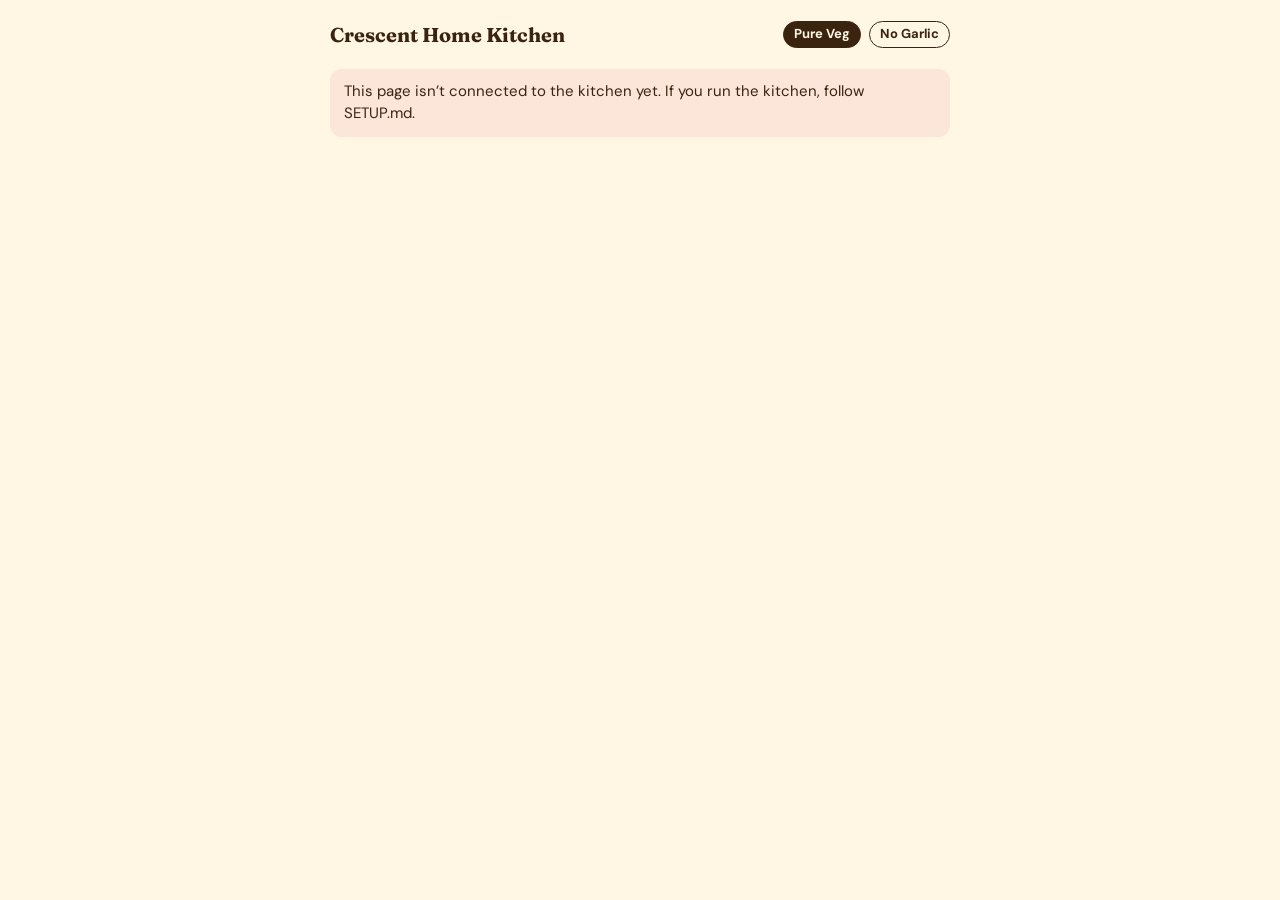
==== index.html @ 1e6add53 "Crescent Home Kitchen ordering site Customer order page, admin page (menu, poster, limits, orders, r" ====
<!doctype html>
<html lang="en">
<head>
<meta charset="utf-8">
<meta name="viewport" content="width=device-width,initial-scale=1,viewport-fit=cover">
<title>Crescent Home Kitchen</title>
<meta name="description" content="Order home-cooked lunch and dinner from Crescent Home Kitchen.">
<link rel="stylesheet" href="https://fonts.googleapis.com/css2?family=Fraunces:ital,opsz,wght@0,9..144,500;0,9..144,700;0,9..144,800;1,9..144,500&family=DM+Sans:wght@400;500;700&display=swap">
<link rel="stylesheet" href="style.css">
<style>
.menu-head { display: flex; flex-direction: column; gap: 4px; }
.facts { display: grid; grid-template-columns: repeat(auto-fit, minmax(140px, 1fr)); gap: 10px; background: var(--bg); border-radius: 12px; padding: 12px 14px; }
.facts div { display: flex; flex-direction: column; font-size: 14px; color: var(--muted); }
.facts strong { color: var(--ink); font-size: 16px; }
.orderbar {
  position: sticky; bottom: 0; z-index: 2; display: flex; align-items: center; justify-content: space-between; gap: 12px;
  background: var(--surface); border: 1px solid var(--line); border-radius: 16px; padding: 12px 12px 12px 18px;
  margin-bottom: env(safe-area-inset-bottom, 0px); box-shadow: 0 -6px 18px rgba(58, 36, 16, 0.08);
}
.orderbar .sum { display: flex; flex-direction: column; line-height: 1.2; }
.orderbar .sum span { font-size: 14px; color: var(--muted); }
.orderbar .sum strong { font-family: var(--display); font-size: 26px; font-weight: 800; }
.receipt { list-style: none; margin: 0; padding: 0; display: flex; flex-direction: column; gap: 6px; }
.receipt li { display: flex; justify-content: space-between; gap: 12px; }
.receipt li.total { border-top: 1px solid var(--line); padding-top: 8px; font-weight: 700; }
.big { font-family: var(--display); font-weight: 800; font-size: 44px; line-height: 1; color: var(--accent); }
form { display: flex; flex-direction: column; gap: 16px; }
</style>
</head>
<body>
<div class="wrap narrow">
  <header class="brand">
    <span class="name">Crescent Home Kitchen</span>
    <span class="tags"><span class="tag solid">Pure Veg</span><span class="tag">No Garlic</span></span>
  </header>

  <p id="loading" class="muted" role="status">Loading the menu…</p>
  <div id="setup" class="banner" hidden>This page isn’t connected to the kitchen yet. If you run the kitchen, follow SETUP.md.</div>

  <section id="none" class="card" hidden>
    <h2>No orders open right now</h2>
    <p class="muted">Keep an eye on the WhatsApp group for the next menu.</p>
    <div class="actions"><button type="button" class="secondary" data-reload>Check again</button></div>
  </section>

  <section id="failed" class="card" hidden>
    <h2>Couldn’t load the menu</h2>
    <p class="muted" id="failedMsg"></p>
    <div class="actions"><button type="button" class="secondary" data-reload>Try again</button></div>
  </section>

  <form id="orderForm" novalidate hidden>
    <div class="seg" id="tabs" role="group" aria-label="Choose a meal" hidden></div>

    <section class="card">
      <div class="menu-head">
        <h1 id="title"></h1>
        <p class="muted" id="date"></p>
      </div>
      <div class="facts">
        <div>Order by<strong id="orderBy"></strong></div>
        <div>Pickup<strong id="pickup"></strong></div>
        <div>Collect from<strong id="place"></strong></div>
      </div>
      <div id="picker"></div>
    </section>

    <section class="card">
      <h2>Your details</h2>
      <div class="fields one">
        <label for="name">Name<input id="name" autocomplete="name" autocapitalize="words" maxlength="60" required></label>
      </div>
      <div class="fields">
        <label for="phone">Phone<input id="phone" type="tel" inputmode="tel" autocomplete="tel" maxlength="20" placeholder="10-digit mobile" required></label>
        <label for="flat">Flat number<input id="flat" autocomplete="off" maxlength="30" placeholder="e.g. D-1203" required></label>
      </div>
      <label for="notes">Anything we should know? (optional)<textarea id="notes" maxlength="200" placeholder="e.g. less spicy, coming at 1:15"></textarea></label>
      <p class="hint">Pay by UPI when you pick up. We’ll show you the QR code.</p>
    </section>

    <p class="status" id="status" role="status" aria-live="polite"></p>

    <div class="orderbar">
      <div class="sum"><span id="count">Nothing picked yet</span><strong id="total">₹0</strong></div>
      <button type="submit" id="placeBtn" disabled>Place order</button>
    </div>
  </form>

  <section id="done" class="card" hidden aria-live="polite">
    <p class="big">Order placed</p>
    <p>Order <strong id="dId"></strong> for <strong id="dWho"></strong></p>
    <ul class="receipt" id="dItems"></ul>
    <p id="dPickup"></p>
    <p class="hint" id="dHelp"></p>
    <div class="actions"><button type="button" class="secondary" id="again">Place another order</button></div>
  </section>
</div>

<script src="config.js"></script>
<script src="app.js"></script>
<script>
(function () {
  const C = Crescent, $ = id => document.getElementById(id);
  const DETAILS = 'crescent-customer';
  let menus = [], current = null;

  const picker = C.Picker($('picker'), refreshBar);

  function show(id) {
    ['loading', 'setup', 'none', 'failed', 'orderForm', 'done'].forEach(x => { $(x).hidden = x !== id; });
  }

  function refreshBar() {
    const n = picker.count(), b = picker.bill();
    $('count').textContent = n ? C.plural(n, 'item') : 'Nothing picked yet';
    $('total').textContent = C.rupees(b.total);
    $('placeBtn').disabled = !n;
  }

  function choose(id) {
    current = menus.find(m => m.id === id) || menus[0];
    $('tabs').querySelectorAll('button').forEach(b => b.setAttribute('aria-pressed', String(b.dataset.id === current.id)));
    $('title').textContent = C.mealTitle(current.date, current.meal);
    $('date').textContent = C.fmtDate(current.date);
    $('orderBy').textContent = C.fmtTime(current.orderBy) || '—';
    $('pickup').textContent = current.pickup || '—';
    $('place').textContent = current.flat || '—';
    picker.setMenu(current);
  }

  function load(keepId) {
    if (!C.configured) return show('setup');
    show('loading');
    C.get('menus').then(d => {
      menus = d.menus;
      if (!menus.length) return show('none');
      $('tabs').hidden = menus.length < 2;
      $('tabs').innerHTML = menus.map(m => `<button type="button" data-id="${C.esc(m.id)}" aria-pressed="false">${C.esc(C.mealTitle(m.date, m.meal))}</button>`).join('');
      show('orderForm');
      choose(keepId);
    }).catch(e => { $('failedMsg').textContent = e.message; show('failed'); });
  }

  $('tabs').addEventListener('click', e => {
    const b = e.target.closest('button[data-id]');
    if (b) { choose(b.dataset.id); $('status').textContent = ''; }
  });
  document.querySelectorAll('[data-reload]').forEach(b => b.addEventListener('click', () => load()));

  const saved = C.store.get(DETAILS) || {};
  ['name', 'phone', 'flat'].forEach(k => { $(k).value = saved[k] || ''; });

  function say(msg, isError) {
    $('status').textContent = msg;
    $('status').classList.toggle('error', !!isError);
  }

  $('orderForm').addEventListener('submit', e => {
    e.preventDefault();
    const who = { name: $('name').value.trim(), phone: $('phone').value.trim(), flat: $('flat').value.trim() };
    if (!picker.count()) return say('Pick at least one item.', true);
    if (!who.name) { $('name').focus(); return say('Please add your name.', true); }
    if (who.phone.replace(/\D/g, '').length < 10) { $('phone').focus(); return say('Please add a 10-digit phone number.', true); }
    if (!who.flat) { $('flat').focus(); return say('Please add your flat number.', true); }

    const btn = $('placeBtn');
    btn.disabled = true;
    say('Placing your order…');
    C.post(Object.assign({ action: 'placeOrder', menuId: current.id, qty: picker.qty(), notes: $('notes').value.trim() }, who)).then(d => {
      C.store.set(DETAILS, who);
      showDone(d.order);
    }).catch(err => {
      say(err.message, true);
      // Someone else may have taken the last few: reload the counts so the steppers are right again.
      if (err.code === 'limit' || err.code === 'closed' || err.code === 'gone') {
        const id = current.id;
        C.get('menus').then(d => {
          menus = d.menus;
          if (!menus.length) return show('none');
          if (menus.some(m => m.id === id)) choose(id); else load();
          say(err.message + ' We’ve updated what’s left. Please check your order again.', true);
        }).catch(() => {});
      }
      btn.disabled = !picker.count();
    });
  });

  function showDone(o) {
    const m = current;
    $('dId').textContent = '#' + o.id;
    $('dWho').textContent = o.name + ', ' + o.flat;
    $('dItems').innerHTML = picker.bill().rows.map(r => `<li><span>${r.qty} × ${C.esc(r.label)}</span><span class="num">${C.rupees(r.amount)}</span></li>`).join('')
      + `<li class="total"><span>Total, pay by UPI at pickup</span><span class="num">${C.rupees(o.total)}</span></li>`;
    $('dPickup').innerHTML = `Pick up on <strong>${C.esc(C.fmtDate(m.date))}</strong>, <strong>${C.esc(m.pickup || '')}</strong> from <strong>${C.esc(m.flat || '')}</strong>.`;
    let digits = (m.phone || '').replace(/\D/g, '');
    if (digits.length === 10) digits = '91' + digits;
    $('dHelp').innerHTML = digits
      ? `Need to change something? <a href="https://wa.me/${digits}?text=${encodeURIComponent('Hi! About my order #' + o.id + ' (' + o.name + ', ' + o.flat + '): ')}" target="_blank" rel="noopener">Message us on WhatsApp</a>.`
      : '';
    $('notes').value = '';
    show('done');
    window.scrollTo(0, 0);
  }

  $('again').addEventListener('click', () => { say(''); load(current && current.id); });

  load();
})();
</script>
</body>
</html>
---- style.css ----
/* Shared look for the order page and admin page: same colours and type as the Menu Maker. */
:root {
  --bg: #FFF7E3;
  --surface: #FFFFFF;
  --ink: #3A2410;
  --muted: #6B4E2E;
  --line: #E8D3A6;
  --accent: #B4441B;
  --accent-ink: #FFF7E3;
  --focus: #1F5FBF;
  --good: #2E6B3F;
  --good-bg: #E3F1E4;
  --warn-bg: #FCE6DA;
  --display: 'Fraunces', Georgia, 'Times New Roman', serif;
  --body: 'DM Sans', system-ui, -apple-system, 'Segoe UI', Roboto, sans-serif;
}
@media (prefers-color-scheme: dark) {
  :root:not([data-theme="light"]) {
    --bg: #1F1710; --surface: #2B2017; --ink: #F6EBD8; --muted: #CDB89A; --line: #4A3826;
    --accent: #F0A36E; --accent-ink: #2A1408; --focus: #8DB8FF; --good: #8FD19E; --good-bg: #1F3324; --warn-bg: #3D2418; color-scheme: dark;
  }
}
:root[data-theme="dark"] {
  --bg: #1F1710; --surface: #2B2017; --ink: #F6EBD8; --muted: #CDB89A; --line: #4A3826;
  --accent: #F0A36E; --accent-ink: #2A1408; --focus: #8DB8FF; --good: #8FD19E; --good-bg: #1F3324; --warn-bg: #3D2418; color-scheme: dark;
}
* { box-sizing: border-box; }
[hidden] { display: none !important; }
body {
  margin: 0; background: var(--bg); color: var(--ink); font-family: var(--body); font-size: 16px; line-height: 1.45;
  padding-left: max(16px, env(safe-area-inset-left, 0px));
  padding-right: max(16px, env(safe-area-inset-right, 0px));
  padding-block: 20px 40px;
}
.wrap { max-width: 1040px; margin: 0 auto; display: flex; flex-direction: column; gap: 20px; }
.wrap.narrow { max-width: 620px; }
h1 { font-family: var(--display); font-weight: 800; font-size: clamp(28px, 6vw, 40px); line-height: 1.05; margin: 0; text-wrap: balance; }
h2 { font-family: var(--display); font-weight: 700; font-size: 22px; margin: 0; }
h3 { margin: 0; font-size: 16px; font-weight: 700; }
p { margin: 0; }
a { color: var(--accent); }
.muted { color: var(--muted); }
.hint { font-size: 14px; color: var(--muted); }

.brand { display: flex; align-items: center; justify-content: space-between; gap: 12px; flex-wrap: wrap; }
.brand .name { font-family: var(--display); font-weight: 700; font-size: 20px; }
.tags { display: flex; gap: 8px; }
.tag { font-size: 13px; font-weight: 700; border: 1.5px solid var(--ink); border-radius: 999px; padding: 3px 10px; }
.tag.solid { background: var(--ink); color: var(--bg); }

.card { background: var(--surface); border: 1px solid var(--line); border-radius: 16px; padding: 18px; display: flex; flex-direction: column; gap: 14px; min-width: 0; }
.fields { display: grid; gap: 12px; grid-template-columns: repeat(2, minmax(0, 1fr)); }
.fields.one { grid-template-columns: minmax(0, 1fr); }
.fields.three { grid-template-columns: repeat(3, minmax(0, 1fr)); }
@media (max-width: 420px) { .fields, .fields.three { grid-template-columns: minmax(0, 1fr); } }
label { display: flex; flex-direction: column; gap: 6px; font-size: 13px; font-weight: 700; letter-spacing: 0.04em; text-transform: uppercase; color: var(--muted); min-width: 0; }
input, select, textarea {
  font: 500 17px/1.3 var(--body); color: var(--ink); background: var(--bg);
  border: 1.5px solid var(--line); border-radius: 10px; padding: 11px 12px; min-height: 46px; width: 100%; text-transform: none; letter-spacing: 0;
}
textarea { min-height: 70px; resize: vertical; }
input:focus-visible, select:focus-visible, textarea:focus-visible, button:focus-visible, summary:focus-visible, a:focus-visible { outline: 3px solid var(--focus); outline-offset: 2px; }
.prefix { display: flex; align-items: center; gap: 6px; }
.prefix > span { font: 700 17px var(--body); color: var(--ink); }

.actions { display: flex; flex-wrap: wrap; gap: 10px; }
button {
  font: 700 17px var(--body); border-radius: 999px; padding: 12px 22px; min-height: 48px; cursor: pointer;
  border: 2px solid var(--accent); background: var(--accent); color: var(--accent-ink);
}
.actions > button { flex: 1 1 160px; }
button.secondary { background: transparent; color: var(--accent); }
button.quiet { background: transparent; color: var(--muted); border-color: var(--line); font-size: 15px; min-height: 44px; padding: 8px 16px; }
button.small { font-size: 15px; min-height: 40px; padding: 6px 16px; }
button:disabled { opacity: 0.55; cursor: not-allowed; }
@media (prefers-reduced-motion: no-preference) { button { transition: transform 0.08s ease; } button:active:not(:disabled) { transform: scale(0.98); } }

.status { min-height: 1.4em; font-size: 15px; color: var(--muted); }
.status.error { color: var(--accent); font-weight: 700; }
.banner { border-radius: 12px; padding: 12px 14px; background: var(--warn-bg); font-size: 15px; }

/* Segmented choice, e.g. Lunch / Dinner */
.seg { display: inline-flex; border: 1.5px solid var(--line); border-radius: 999px; padding: 3px; gap: 3px; background: var(--bg); flex-wrap: wrap; }
.seg button { background: transparent; border: 0; color: var(--muted); min-height: 40px; padding: 6px 16px; font-size: 15px; }
.seg button[aria-pressed="true"] { background: var(--accent); color: var(--accent-ink); }

/* Item picker */
.pick-group { display: flex; flex-direction: column; gap: 4px; }
.pick-group + .pick-group { border-top: 1px solid var(--line); padding-top: 14px; }
.pg-head { display: flex; justify-content: space-between; align-items: baseline; gap: 12px; }
.pg-head .price { font-family: var(--display); font-weight: 800; font-size: 22px; white-space: nowrap; }
.pg-sub { font-size: 14px; color: var(--muted); }
.pick-row { display: flex; align-items: center; justify-content: space-between; gap: 12px; padding: 8px 0; min-height: 56px; }
.pick-row .pr-name { font-weight: 700; font-size: 17px; overflow-wrap: anywhere; }
.pick-row .pr-sub { font-size: 14px; color: var(--muted); font-weight: 500; }
.pick-row .pr-sub.out { color: var(--accent); font-weight: 700; }
.pr-right { display: flex; align-items: center; gap: 12px; flex: 0 0 auto; }
.pr-price { font-family: var(--display); font-weight: 800; font-size: 20px; }
.stepper { display: inline-flex; align-items: center; border: 1.5px solid var(--line); border-radius: 999px; background: var(--bg); }
.stepper button { width: 44px; min-height: 44px; padding: 0; border: 0; background: transparent; color: var(--accent); font-size: 24px; line-height: 1; border-radius: 999px; }
.stepper output { min-width: 28px; text-align: center; font-weight: 700; font-size: 18px; font-variant-numeric: tabular-nums; }

.pill { display: inline-block; font-size: 13px; font-weight: 700; border-radius: 999px; padding: 2px 10px; background: var(--bg); border: 1px solid var(--line); color: var(--muted); white-space: nowrap; }
.pill.good { background: var(--good-bg); color: var(--good); border-color: transparent; }
.pill.warn { background: var(--warn-bg); color: var(--accent); border-color: transparent; }
.pill.off { text-decoration: line-through; }
.num { font-variant-numeric: tabular-nums; }
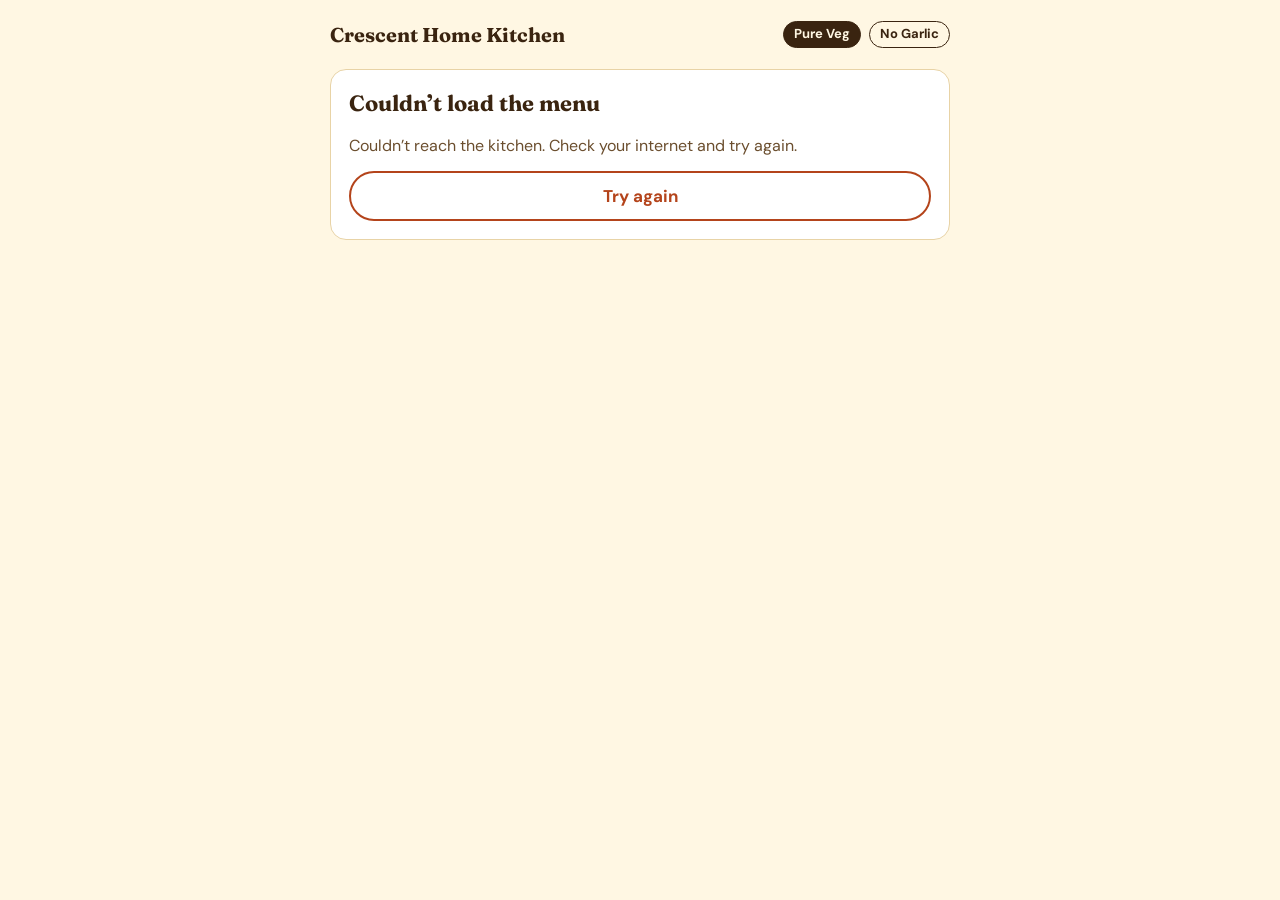
==== commit a8659c95: "Let customers change or cancel their own order until the deadline Orders are matched on phone and a " ====
--- a/index.html
+++ b/index.html
@@ -24,6 +24,8 @@
 .receipt li { display: flex; justify-content: space-between; gap: 12px; }
 .receipt li.total { border-top: 1px solid var(--line); padding-top: 8px; font-weight: 700; }
 .big { font-family: var(--display); font-weight: 800; font-size: 44px; line-height: 1; color: var(--accent); }
+#mine { display: flex; flex-direction: column; gap: 10px; }
+#mine[hidden] { display: none; }
 form { display: flex; flex-direction: column; gap: 16px; }
 </style>
 </head>
@@ -72,7 +74,14 @@
       </div>
       <div class="fields">
         <label for="phone">Phone<input id="phone" type="tel" inputmode="tel" autocomplete="tel" maxlength="20" placeholder="10-digit mobile" required></label>
-        <label for="flat">Flat number<input id="flat" autocomplete="off" maxlength="30" placeholder="e.g. D-1203" required></label>
+        <label for="flat">Flat number<input id="flat" inputmode="numeric" pattern="[0-9]{4}" autocomplete="off" maxlength="4" placeholder="4 digits, e.g. 1203" required></label>
+      </div>
+      <div id="mine" class="banner" hidden>
+        <p id="mineMsg"></p>
+        <div class="actions">
+          <button type="button" class="quiet" id="mineShow">Show my earlier order</button>
+          <button type="button" class="quiet" id="mineCancel">Cancel my order</button>
+        </div>
       </div>
       <label for="notes">Anything we should know? (optional)<textarea id="notes" maxlength="200" placeholder="e.g. less spicy, coming at 1:15"></textarea></label>
       <p class="hint">Pay by UPI when you pick up. We’ll show you the QR code.</p>
@@ -87,12 +96,12 @@
   </form>
 
   <section id="done" class="card" hidden aria-live="polite">
-    <p class="big">Order placed</p>
+    <p class="big" id="dTitle">Order placed</p>
     <p>Order <strong id="dId"></strong> for <strong id="dWho"></strong></p>
     <ul class="receipt" id="dItems"></ul>
     <p id="dPickup"></p>
     <p class="hint" id="dHelp"></p>
-    <div class="actions"><button type="button" class="secondary" id="again">Place another order</button></div>
+    <div class="actions"><button type="button" class="secondary" id="again">Change my order</button></div>
   </section>
 </div>
 
@@ -103,6 +112,7 @@
   const C = Crescent, $ = id => document.getElementById(id);
   const DETAILS = 'crescent-customer';
   let menus = [], current = null;
+  let mine = null, loaded = false, lookups = 0; // the customer's own order on this menu, and whether the picker is showing it
 
   const picker = C.Picker($('picker'), refreshBar);
 
@@ -126,6 +136,95 @@
     $('pickup').textContent = current.pickup || '—';
     $('place').textContent = current.flat || '—';
     picker.setMenu(current);
+    if (loaded) $('notes').value = '';
+    mine = null; loaded = false;
+    renderMine();
+    return lookup();
+  }
+
+  // ---------- Changing an order: same phone and flat, until the order-by time ----------
+
+  function who() { return { name: $('name').value.trim(), phone: $('phone').value.trim(), flat: $('flat').value.trim() }; }
+  function canLookUp(w) { return w.phone.replace(/\D/g, '').length >= 10 && /^\d{4}$/.test(w.flat); }
+
+  function renderMine() {
+    $('mine').hidden = !mine;
+    $('placeBtn').textContent = mine ? 'Update order' : 'Place order';
+    if (!mine) return;
+    const until = C.fmtTime(current.orderBy);
+    $('mineMsg').textContent = `You already have order #${mine.id} (${C.rupees(mine.total)}). `
+      + (loaded ? 'It’s filled in above. ' : 'Updating will replace it with what you’ve picked above. ')
+      + `You can change it ${until ? 'until ' + until : 'while orders are open'}.`;
+    $('mineShow').hidden = loaded;
+    $('mineCancel').textContent = 'Cancel my order';
+    delete $('mineCancel').dataset.sure;
+  }
+
+  function showMine() {
+    loaded = true;
+    $('notes').value = mine.notes;
+    picker.setMenu(Object.assign({}, current, { left: mine.left }), mine.qty);
+    renderMine();
+  }
+
+  // Resolves once the order (if there is one) is on screen. Things already picked are never overwritten.
+  function lookup() {
+    const w = who(), run = ++lookups;
+    function forget() {
+      if (!mine) return;
+      const picked = loaded ? {} : picker.qty();
+      if (loaded) $('notes').value = '';
+      mine = null; loaded = false;
+      picker.setMenu(current, picked);
+      renderMine();
+    }
+    if (!current || !canLookUp(w)) { forget(); return Promise.resolve(); }
+    return C.post({ action: 'findOrder', menuId: current.id, phone: w.phone, flat: w.flat }).then(d => {
+      if (run !== lookups) return;
+      if (!d.order) return forget();
+      if (mine && mine.id === d.order.id) return;
+      forget();
+      mine = Object.assign({ left: d.left }, d.order);
+      if (!picker.count()) return showMine();
+      picker.setMenu(Object.assign({}, current, { left: mine.left }), picker.qty());
+      if (!$('notes').value) $('notes').value = mine.notes;
+      renderMine();
+    }).catch(() => {}); // Placing the order checks again, so a failed lookup can't make a second order.
+  }
+
+  let lookupTimer = null;
+  ['phone', 'flat'].forEach(k => $(k).addEventListener('input', () => {
+    if (k === 'flat') $('flat').value = $('flat').value.replace(/\D/g, '').slice(0, 4);
+    lookups++; // anything still on its way is for the old details
+    clearTimeout(lookupTimer);
+    lookupTimer = setTimeout(lookup, 400);
+  }));
+
+  $('mineShow').addEventListener('click', showMine);
+  // Cancelling asks for a second tap instead of a pop-up.
+  $('mineCancel').addEventListener('click', () => {
+    const b = $('mineCancel'), w = who(), id = current.id;
+    if (!b.dataset.sure) {
+      b.dataset.sure = '1';
+      b.textContent = 'Tap again to cancel';
+      setTimeout(() => { if (!b.disabled && b.dataset.sure) { delete b.dataset.sure; b.textContent = 'Cancel my order'; } }, 4000);
+      return;
+    }
+    b.disabled = true;
+    say('Cancelling…');
+    C.post({ action: 'cancelOrder', menuId: id, phone: w.phone, flat: w.flat })
+      .then(() => refreshMenus(id, 'Your order is cancelled.', false), err => refreshMenus(id, err.message, true))
+      .then(() => { b.disabled = false; });
+  });
+
+  // Reloads the menu and what's left, keeping a message on screen.
+  function refreshMenus(id, msg, isError) {
+    return C.get('menus').then(d => {
+      menus = d.menus;
+      if (!menus.length) return show('none');
+      if (!menus.some(m => m.id === id)) return load();
+      return choose(id);
+    }).catch(() => {}).then(() => say(msg, isError));
   }
 
   function load(keepId) {
@@ -149,6 +248,7 @@
 
   const saved = C.store.get(DETAILS) || {};
   ['name', 'phone', 'flat'].forEach(k => { $(k).value = saved[k] || ''; });
+  $('flat').value = /^\D*(\d{4})\D*$/.test(saved.flat || '') ? RegExp.$1 : '';
 
   function say(msg, isError) {
     $('status').textContent = msg;
@@ -157,36 +257,37 @@
 
   $('orderForm').addEventListener('submit', e => {
     e.preventDefault();
-    const who = { name: $('name').value.trim(), phone: $('phone').value.trim(), flat: $('flat').value.trim() };
+    const w = who(), updating = !!mine;
     if (!picker.count()) return say('Pick at least one item.', true);
-    if (!who.name) { $('name').focus(); return say('Please add your name.', true); }
-    if (who.phone.replace(/\D/g, '').length < 10) { $('phone').focus(); return say('Please add a 10-digit phone number.', true); }
-    if (!who.flat) { $('flat').focus(); return say('Please add your flat number.', true); }
+    if (!w.name) { $('name').focus(); return say('Please add your name.', true); }
+    if (w.phone.replace(/\D/g, '').length < 10) { $('phone').focus(); return say('Please add a 10-digit phone number.', true); }
+    if (!/^\d{4}$/.test(w.flat)) { $('flat').focus(); return say('Please add your 4-digit flat number.', true); }
 
     const btn = $('placeBtn');
     btn.disabled = true;
-    say('Placing your order…');
-    C.post(Object.assign({ action: 'placeOrder', menuId: current.id, qty: picker.qty(), notes: $('notes').value.trim() }, who)).then(d => {
-      C.store.set(DETAILS, who);
-      showDone(d.order);
+    say(updating ? 'Updating your order…' : 'Placing your order…');
+    C.post(Object.assign({ action: updating ? 'updateOrder' : 'placeOrder', menuId: current.id, qty: picker.qty(), notes: $('notes').value.trim() }, w)).then(d => {
+      C.store.set(DETAILS, w);
+      showDone(d.order, updating);
     }).catch(err => {
       say(err.message, true);
+      if (err.code === 'exists' || err.code === 'noorder') {
+        return lookup().then(() => {
+          if (err.code === 'exists' && mine) say(err.message + ' Check it, then press Update order.', true);
+          $('placeBtn').disabled = !picker.count();
+        });
+      }
       // Someone else may have taken the last few: reload the counts so the steppers are right again.
       if (err.code === 'limit' || err.code === 'closed' || err.code === 'gone') {
-        const id = current.id;
-        C.get('menus').then(d => {
-          menus = d.menus;
-          if (!menus.length) return show('none');
-          if (menus.some(m => m.id === id)) choose(id); else load();
-          say(err.message + ' We’ve updated what’s left. Please check your order again.', true);
-        }).catch(() => {});
+        refreshMenus(current.id, err.message + ' We’ve updated what’s left. Please check your order again.', true);
       }
       btn.disabled = !picker.count();
     });
   });
 
-  function showDone(o) {
+  function showDone(o, updated) {
     const m = current;
+    $('dTitle').textContent = updated ? 'Order updated' : 'Order placed';
     $('dId').textContent = '#' + o.id;
     $('dWho').textContent = o.name + ', ' + o.flat;
     $('dItems').innerHTML = picker.bill().rows.map(r => `<li><span>${r.qty} × ${C.esc(r.label)}</span><span class="num">${C.rupees(r.amount)}</span></li>`).join('')
